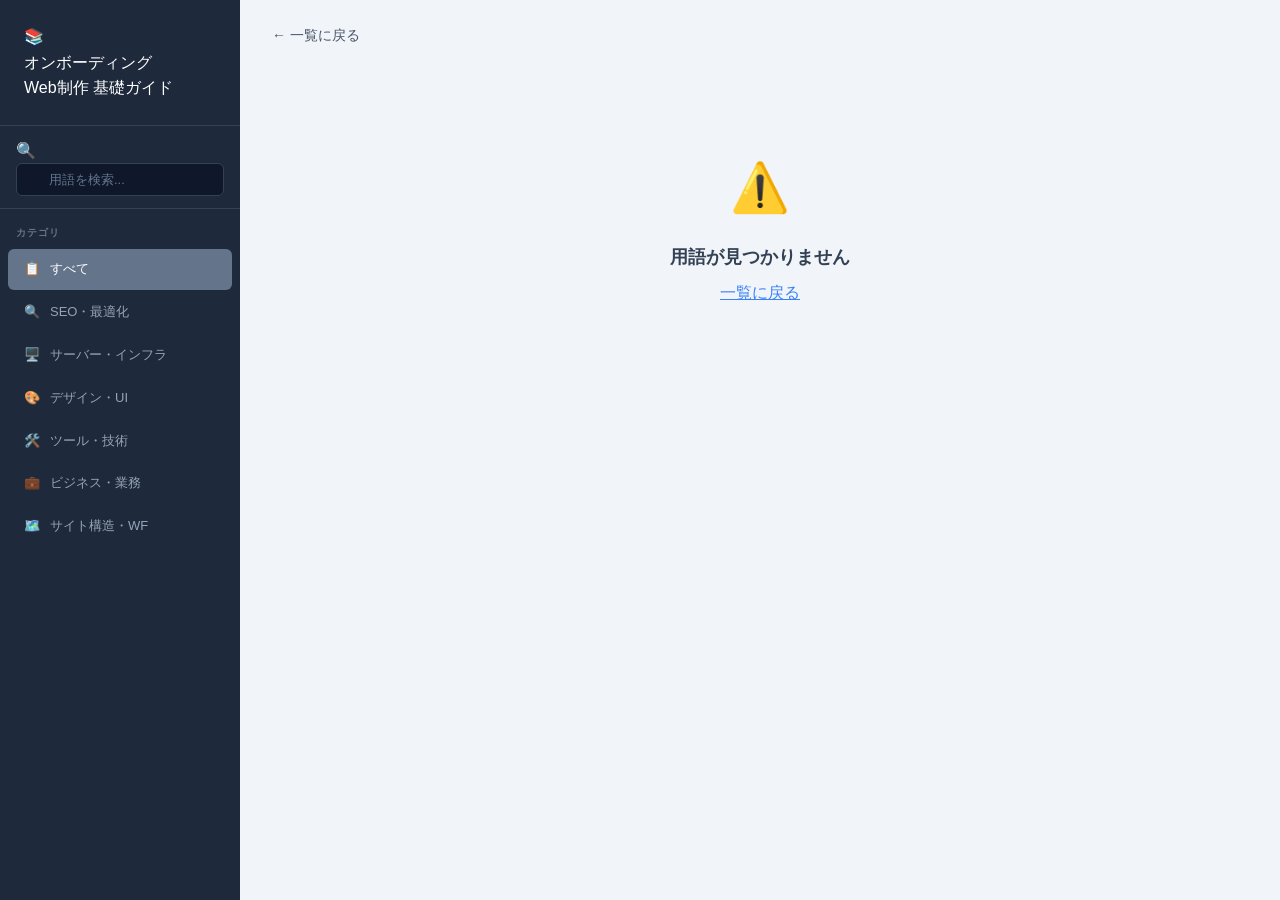
==== detail.html @ 0ce2e7a3 "Add onboarding guide site Web制作オンボーディングガイドの初回リリース。 SEO・サーバー・デザイン・ツール・ビジネス・サイト構造の6カテゴリ、40用語を収録。 左サイドバ" ====
<!DOCTYPE html>
<html lang="ja">
<head>
  <meta charset="UTF-8">
  <meta name="viewport" content="width=device-width, initial-scale=1.0">
  <title>詳細 | オンボーディングガイド</title>
  <link rel="stylesheet" href="style.css">
</head>
<body>
<div class="layout">

  <!-- ===== SIDEBAR ===== -->
  <aside class="sidebar">
    <div class="sidebar-logo" onclick="location.href='index.html'" style="cursor:pointer">
      <span class="sidebar-logo-icon">📚</span>
      <div>
        <div class="sidebar-logo-title">オンボーディング</div>
        <div class="sidebar-logo-sub">Web制作 基礎ガイド</div>
      </div>
    </div>

    <div class="sidebar-search">
      <span class="sidebar-search-icon">🔍</span>
      <input type="text" id="searchInput" placeholder="用語を検索..."
        onkeydown="if(event.key==='Enter')location.href='index.html?q='+this.value">
    </div>

    <nav class="sidebar-nav">
      <div class="nav-section">カテゴリ</div>
      <div id="categoryList"></div>
    </nav>
  </aside>

  <!-- ===== MAIN ===== -->
  <main class="main-content">
    <a href="index.html" class="back-btn">← 一覧に戻る</a>

    <div id="detailContent">
      <div class="empty-state">
        <div style="font-size:48px;margin-bottom:16px">⚠️</div>
        <h3>用語が見つかりません</h3>
        <p><a href="index.html" style="color:var(--primary)">一覧に戻る</a></p>
      </div>
    </div>

    <!-- PREV / NEXT NAV -->
    <div class="detail-nav" id="detailNav" style="display:none">
      <a href="#" id="prevBtn" class="detail-nav-btn">← 前の用語</a>
      <a href="#" id="nextBtn" class="detail-nav-btn">次の用語 →</a>
    </div>
  </main>
</div>

<script src="data.js"></script>
<script>
  // ── サイドバー描画
  function renderSidebar(activeCat) {
    const list = document.getElementById('categoryList');
    list.innerHTML = CATEGORIES.map(cat => `
      <div class="nav-item ${cat.id === activeCat ? 'active' : ''}"
           onclick="location.href='index.html?category=${cat.id}'"
           style="${cat.id === activeCat ? 'background:'+cat.color : ''}">
        <span class="nav-item-icon">${cat.icon}</span>
        <span class="nav-item-label">${cat.label}</span>
      </div>
    `).join('');
  }

  // ── メインコンテンツ描画
  function renderDetail(id) {
    const term = TERMS.find(t => t.id === id);
    if (!term) return;

    document.title = term.title + ' | オンボーディングガイド';

    const cat = CATEGORIES.find(c => c.id === term.category);
    const tagClass = 'tag-' + term.category;

    document.getElementById('detailContent').innerHTML = `
      <div class="detail-header">
        <span class="card-category-tag ${tagClass}" style="font-size:13px;padding:5px 14px">
          ${cat ? cat.icon + ' ' + cat.label : ''}
        </span>
        <h1>${term.title}</h1>
        <p style="font-size:15px;color:var(--gray-500);margin-top:8px">${term.shortDesc}</p>
        <div class="card-tags" style="margin-top:12px">
          ${term.tags.map(t => `<span class="tag">${t}</span>`).join('')}
        </div>
      </div>
      <div class="detail-body">${term.content}</div>
    `;

    renderSidebar(term.category);

    // 前後ナビ
    const sameCat = TERMS.filter(t => t.category === term.category);
    const idx = sameCat.findIndex(t => t.id === id);
    const nav = document.getElementById('detailNav');
    const prevBtn = document.getElementById('prevBtn');
    const nextBtn = document.getElementById('nextBtn');
    nav.style.display = 'flex';
    if (idx > 0) {
      prevBtn.href = 'detail.html?id=' + sameCat[idx-1].id;
      prevBtn.textContent = '← ' + sameCat[idx-1].title;
      prevBtn.style.visibility = 'visible';
    } else {
      prevBtn.style.visibility = 'hidden';
    }
    if (idx < sameCat.length - 1) {
      nextBtn.href = 'detail.html?id=' + sameCat[idx+1].id;
      nextBtn.textContent = sameCat[idx+1].title + ' →';
      nextBtn.style.visibility = 'visible';
    } else {
      nextBtn.style.visibility = 'hidden';
    }
  }

  // ── 初期化
  const params = new URLSearchParams(location.search);
  const id = params.get('id');
  if (id) {
    renderDetail(id);
  } else {
    renderSidebar('all');
  }
</script>
</body>
</html>
---- style.css ----
/* ============================================================
   Japanese Web Development Onboarding Guide - Shared Styles
   ============================================================ */

/* CSS Variables */
:root {
  --sidebar-bg: #1e293b;
  --sidebar-width: 240px;
  --primary: #3b82f6;
  --primary-dark: #2563eb;
  --accent: #7c3aed;
  --success: #059669;
  --warning: #d97706;
  --danger: #dc2626;
  --cyan: #0891b2;

  --gray-50: #f8fafc;
  --gray-100: #f1f5f9;
  --gray-200: #e2e8f0;
  --gray-300: #cbd5e1;
  --gray-400: #94a3b8;
  --gray-500: #64748b;
  --gray-600: #475569;
  --gray-700: #334155;
  --gray-800: #1e293b;
  --gray-900: #0f172a;

  --radius: 10px;
  --shadow: 0 1px 3px rgba(0,0,0,0.08), 0 1px 2px rgba(0,0,0,0.06);
  --shadow-lg: 0 10px 15px -3px rgba(0,0,0,0.1), 0 4px 6px -2px rgba(0,0,0,0.05);
}

/* Reset & Base */
*, *::before, *::after {
  box-sizing: border-box;
  margin: 0;
  padding: 0;
}

html {
  font-size: 16px;
}

body {
  font-family: -apple-system, BlinkMacSystemFont, 'Segoe UI', 'Noto Sans JP', sans-serif;
  color: var(--gray-900);
  background: #f1f5f9;
  line-height: 1.6;
}

/* ============================================================
   Layout
   ============================================================ */

.layout {
  display: flex;
  min-height: 100vh;
}

.sidebar {
  position: fixed;
  left: 0;
  top: 0;
  width: var(--sidebar-width);
  height: 100vh;
  background: var(--sidebar-bg);
  overflow-y: auto;
  z-index: 100;
  /* Hide scrollbar */
  scrollbar-width: none;
  -ms-overflow-style: none;
}

.sidebar::-webkit-scrollbar {
  display: none;
}

.main-content {
  margin-left: var(--sidebar-width);
  flex: 1;
  min-height: 100vh;
  background: #f1f5f9;
}

/* ============================================================
   Sidebar Styles
   ============================================================ */

.sidebar-logo {
  padding: 24px;
  border-bottom: 1px solid #334155;
  color: #ffffff;
}

.sidebar-logo .logo-title {
  font-size: 14px;
  font-weight: 700;
  color: #ffffff;
  display: block;
}

.sidebar-logo .logo-subtitle {
  font-size: 11px;
  color: #64748b;
  display: block;
  margin-top: 4px;
}

.sidebar-search {
  padding: 12px 16px;
  border-bottom: 1px solid #334155;
}

.sidebar-search .search-wrap {
  position: relative;
}

.sidebar-search .search-icon {
  position: absolute;
  left: 10px;
  top: 50%;
  transform: translateY(-50%);
  color: #64748b;
  font-size: 14px;
  pointer-events: none;
}

.sidebar-search input {
  width: 100%;
  background: #0f172a;
  color: #ffffff;
  border: 1px solid #334155;
  border-radius: 6px;
  padding: 8px 10px 8px 32px;
  font-size: 13px;
  outline: none;
  transition: border-color 0.2s;
}

.sidebar-search input::placeholder {
  color: #64748b;
}

.sidebar-search input:focus {
  border-color: var(--primary);
}

.nav-section {
  padding: 16px 16px 6px;
  font-size: 10px;
  font-weight: 700;
  letter-spacing: 0.1em;
  text-transform: uppercase;
  color: #64748b;
}

.nav-item {
  display: flex;
  align-items: center;
  gap: 10px;
  padding: 10px 16px;
  color: #94a3b8;
  cursor: pointer;
  border-radius: 6px;
  margin: 2px 8px;
  font-size: 13px;
  transition: background 0.15s, color 0.15s;
  user-select: none;
}

.nav-item:hover {
  background: #334155;
  color: #ffffff;
}

.nav-item.active {
  background: var(--primary);
  color: #ffffff;
}

.nav-item .nav-icon {
  font-size: 16px;
  flex-shrink: 0;
}

.nav-item .nav-label {
  flex: 1;
}

.nav-item .nav-count {
  font-size: 11px;
  background: rgba(255,255,255,0.15);
  border-radius: 999px;
  padding: 1px 7px;
}

/* ============================================================
   Main Content Header
   ============================================================ */

.content-header {
  background: #ffffff;
  padding: 24px 32px;
  border-bottom: 1px solid var(--gray-200);
  position: sticky;
  top: 0;
  z-index: 10;
}

.content-header h1 {
  font-size: 22px;
  font-weight: 700;
  color: var(--gray-900);
}

.content-header .meta {
  display: flex;
  gap: 12px;
  align-items: center;
  margin-top: 6px;
  color: var(--gray-500);
  font-size: 13px;
}

.content-header .meta .count-badge {
  background: var(--gray-100);
  border-radius: 999px;
  padding: 2px 10px;
  font-size: 12px;
  color: var(--gray-600);
}

/* ============================================================
   Card Grid
   ============================================================ */

.cards-grid {
  display: grid;
  grid-template-columns: repeat(auto-fill, minmax(300px, 1fr));
  gap: 20px;
  padding: 28px 32px;
}

.term-card {
  background: #ffffff;
  border: 1px solid var(--gray-200);
  border-radius: var(--radius);
  padding: 22px;
  box-shadow: var(--shadow);
  cursor: pointer;
  transition: transform 0.2s, box-shadow 0.2s;
  display: flex;
  flex-direction: column;
}

.term-card:hover {
  transform: translateY(-3px);
  box-shadow: var(--shadow-lg);
}

.card-category-tag {
  display: inline-block;
  font-size: 11px;
  font-weight: 700;
  padding: 3px 10px;
  border-radius: 999px;
  width: fit-content;
  margin-bottom: 12px;
}

.card-title {
  font-size: 17px;
  font-weight: 700;
  color: var(--gray-900);
  margin-bottom: 8px;
}

.card-desc {
  font-size: 13px;
  color: var(--gray-600);
  line-height: 1.65;
  flex: 1;
}

.card-footer {
  margin-top: 14px;
  padding-top: 12px;
  border-top: 1px solid var(--gray-100);
  display: flex;
  justify-content: flex-end;
}

.card-link {
  text-decoration: none;
  font-size: 13px;
  font-weight: 600;
  color: var(--primary);
}

.card-link:hover {
  text-decoration: underline;
}

.card-tags {
  display: flex;
  flex-wrap: wrap;
  gap: 6px;
  margin-top: 10px;
}

/* ============================================================
   Tag Pills
   ============================================================ */

.tag {
  display: inline-block;
  font-size: 11px;
  padding: 2px 8px;
  border-radius: 999px;
  background: var(--gray-100);
  color: var(--gray-600);
}

.tag-seo {
  background: #dbeafe;
  color: #1d4ed8;
}

.tag-server {
  background: #d1fae5;
  color: #065f46;
}

.tag-design {
  background: #ede9fe;
  color: #5b21b6;
}

.tag-tool {
  background: #fef3c7;
  color: #92400e;
}

.tag-biz {
  background: #fee2e2;
  color: #991b1b;
}

.tag-structure {
  background: #cffafe;
  color: #164e63;
}

/* ============================================================
   Detail Page
   ============================================================ */

.back-btn {
  display: inline-flex;
  align-items: center;
  gap: 6px;
  margin: 24px 32px;
  color: var(--gray-600);
  text-decoration: none;
  font-size: 14px;
  transition: color 0.15s;
}

.back-btn:hover {
  color: var(--primary);
}

.detail-header {
  padding: 0 32px 24px;
  border-bottom: 1px solid var(--gray-200);
  margin-bottom: 32px;
}

.detail-header h1 {
  font-size: 28px;
  font-weight: 800;
  color: var(--gray-900);
  margin: 12px 0;
}

.detail-header .detail-meta {
  display: flex;
  gap: 10px;
  align-items: center;
  margin-top: 8px;
  flex-wrap: wrap;
}

.detail-body {
  padding: 0 32px 48px;
  max-width: 860px;
}

/* ============================================================
   Detail Content Components
   ============================================================ */

.dc-section {
  margin-bottom: 32px;
}

.dc-section h2 {
  font-size: 18px;
  font-weight: 700;
  color: var(--gray-900);
  margin-bottom: 14px;
  padding-bottom: 8px;
  border-bottom: 2px solid var(--gray-100);
}

.dc-section h3 {
  font-size: 15px;
  font-weight: 700;
  color: var(--gray-800);
  margin: 16px 0 10px;
}

.dc-section p {
  font-size: 14px;
  color: var(--gray-700);
  line-height: 1.75;
  margin-bottom: 12px;
}

.dc-section ul,
.dc-section ol {
  padding-left: 20px;
  font-size: 14px;
  color: var(--gray-700);
  line-height: 1.8;
}

.dc-section li {
  margin-bottom: 6px;
}

/* Highlight boxes */
.highlight {
  padding: 16px 20px;
  border-radius: 8px;
  font-size: 14px;
  margin: 14px 0;
  line-height: 1.75;
}

.hl-blue {
  background: #dbeafe;
  border-left: 4px solid var(--primary);
  color: #1e40af;
}

.hl-green {
  background: #d1fae5;
  border-left: 4px solid var(--success);
  color: #065f46;
}

.hl-yellow {
  background: #fef3c7;
  border-left: 4px solid var(--warning);
  color: #92400e;
}

.hl-purple {
  background: #ede9fe;
  border-left: 4px solid var(--accent);
  color: #5b21b6;
}

/* Code block */
.code-block {
  background: #1e293b;
  color: #e2e8f0;
  padding: 20px 24px;
  border-radius: 8px;
  font-family: 'Courier New', Courier, monospace;
  font-size: 13px;
  line-height: 1.9;
  margin: 14px 0;
  overflow-x: auto;
  white-space: pre;
}

/* Data table */
.data-table-wrap {
  border-radius: 10px;
  border: 1px solid var(--gray-200);
  overflow: auto;
  margin: 14px 0;
}

.data-table {
  width: 100%;
  border-collapse: collapse;
  font-size: 14px;
  background: #ffffff;
}

.data-table thead th {
  background: var(--gray-800);
  color: #ffffff;
  padding: 12px 18px;
  text-align: left;
  font-weight: 700;
  font-size: 13px;
}

.data-table tbody tr {
  border-bottom: 1px solid var(--gray-100);
  transition: background 0.15s;
}

.data-table tbody tr:hover {
  background: var(--gray-50);
}

.data-table tbody td {
  padding: 12px 18px;
  color: var(--gray-700);
  vertical-align: top;
}

.data-table tbody td:first-child {
  font-weight: 600;
  color: var(--gray-900);
}

/* Step list */
.step-list {
  display: flex;
  flex-direction: column;
  gap: 12px;
  margin: 14px 0;
}

.step-item {
  display: flex;
  gap: 14px;
  align-items: flex-start;
}

.step-num {
  width: 30px;
  height: 30px;
  border-radius: 50%;
  background: var(--primary);
  color: #ffffff;
  font-weight: 700;
  font-size: 13px;
  display: flex;
  align-items: center;
  justify-content: center;
  flex-shrink: 0;
  margin-top: 2px;
}

.step-content {
  flex: 1;
  background: #ffffff;
  border: 1px solid var(--gray-200);
  border-radius: 8px;
  padding: 14px 18px;
}

.step-content strong {
  font-size: 14px;
  color: var(--gray-900);
  display: block;
  margin-bottom: 4px;
}

.step-content span {
  font-size: 13px;
  color: var(--gray-600);
}

/* Diagram */
.diagram {
  background: var(--gray-800);
  color: #e2e8f0;
  padding: 24px;
  border-radius: 10px;
  font-family: monospace;
  font-size: 14px;
  line-height: 2.2;
  margin: 14px 0;
}

.diagram .node {
  display: inline-block;
  background: #334155;
  border: 1px solid #475569;
  border-radius: 6px;
  padding: 3px 14px;
  color: #93c5fd;
  font-weight: 700;
}

.diagram .arrow {
  color: #64748b;
}

/* Comparison grid */
.comparison-grid {
  display: grid;
  grid-template-columns: 1fr 1fr;
  gap: 16px;
  margin: 14px 0;
}

.comparison-card {
  background: #ffffff;
  border: 2px solid var(--gray-200);
  border-radius: 10px;
  padding: 18px 20px;
}

.comparison-card h4 {
  font-size: 14px;
  font-weight: 700;
  color: var(--gray-900);
  margin-bottom: 10px;
  padding-bottom: 8px;
  border-bottom: 1px solid var(--gray-100);
}

.comparison-card ul {
  padding-left: 16px;
}

.comparison-card li {
  font-size: 13px;
  color: var(--gray-700);
  margin-bottom: 5px;
}

/* Related terms */
.related-terms {
  display: flex;
  flex-wrap: wrap;
  gap: 8px;
  margin-top: 8px;
}

/* ============================================================
   Empty State
   ============================================================ */

.empty-state {
  text-align: center;
  padding: 80px 32px;
  color: var(--gray-500);
}

.empty-state h3 {
  font-size: 18px;
  color: var(--gray-700);
  margin-bottom: 8px;
}

/* ============================================================
   Search Highlight
   ============================================================ */

mark {
  background: #fef08a;
  color: inherit;
  border-radius: 2px;
  padding: 0 2px;
}
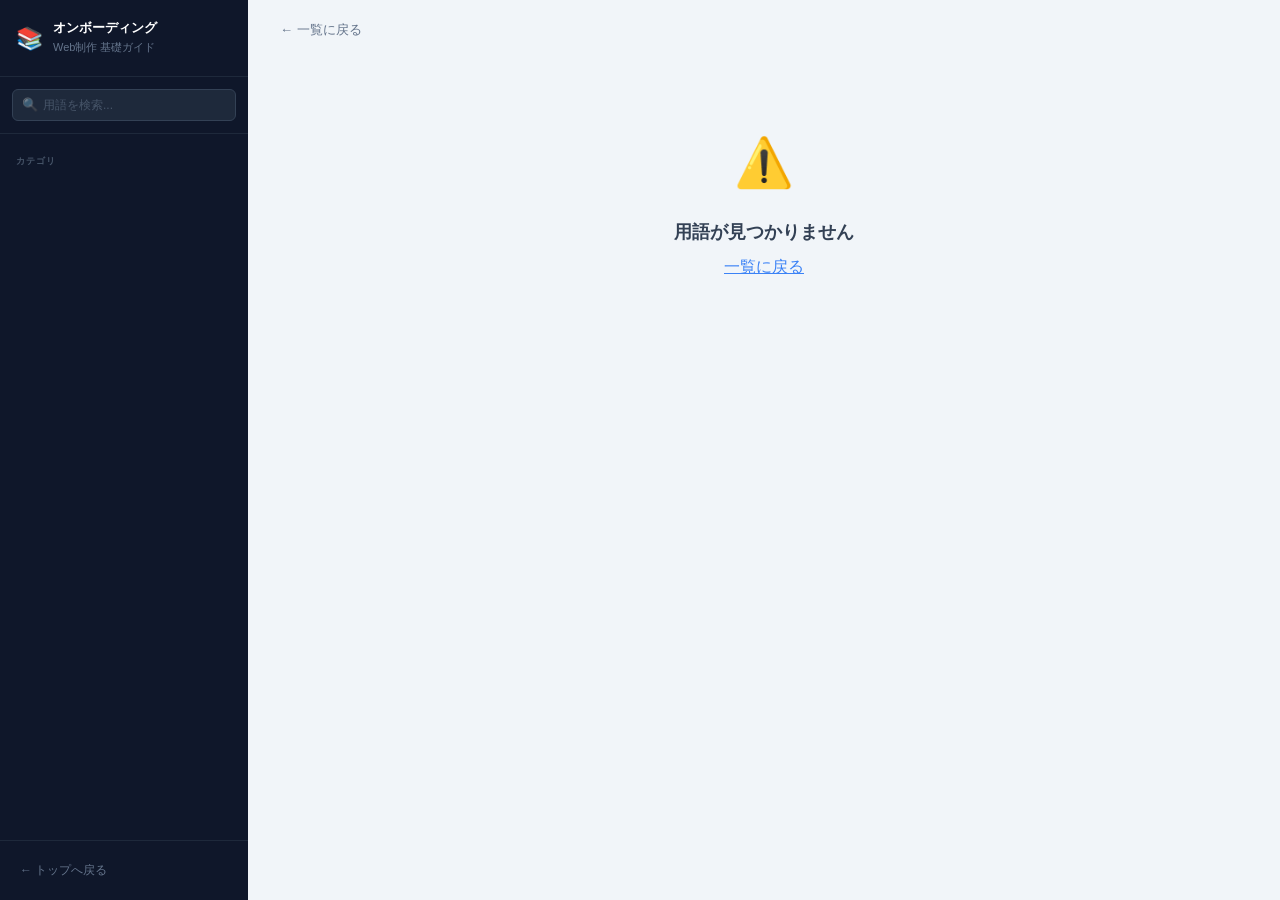
==== commit 1b099f53: "Add TOP page, 10 new terms from docx v2, design overhaul - index.html: new hero TOP page with catego" ====
--- a/detail.html
+++ b/detail.html
@@ -11,118 +11,124 @@
 
   <!-- ===== SIDEBAR ===== -->
   <aside class="sidebar">
-    <div class="sidebar-logo" onclick="location.href='index.html'" style="cursor:pointer">
+    <a class="sidebar-logo" href="index.html">
       <span class="sidebar-logo-icon">📚</span>
       <div>
-        <div class="sidebar-logo-title">オンボーディング</div>
-        <div class="sidebar-logo-sub">Web制作 基礎ガイド</div>
+        <span class="sidebar-logo-title">オンボーディング</span>
+        <span class="sidebar-logo-sub">Web制作 基礎ガイド</span>
       </div>
-    </div>
+    </a>
 
     <div class="sidebar-search">
       <span class="sidebar-search-icon">🔍</span>
       <input type="text" id="searchInput" placeholder="用語を検索..."
-        onkeydown="if(event.key==='Enter')location.href='index.html?q='+this.value">
+        onkeydown="if(event.key==='Enter' && this.value) location.href='list.html?q='+encodeURIComponent(this.value)">
     </div>
 
     <nav class="sidebar-nav">
       <div class="nav-section">カテゴリ</div>
       <div id="categoryList"></div>
     </nav>
+
+    <div class="sidebar-footer">
+      <a class="sidebar-home-btn" href="index.html">← トップへ戻る</a>
+    </div>
   </aside>
 
   <!-- ===== MAIN ===== -->
   <main class="main-content">
-    <a href="index.html" class="back-btn">← 一覧に戻る</a>
+    <a href="list.html" class="back-btn" id="backBtn">← 一覧に戻る</a>
 
     <div id="detailContent">
       <div class="empty-state">
         <div style="font-size:48px;margin-bottom:16px">⚠️</div>
         <h3>用語が見つかりません</h3>
-        <p><a href="index.html" style="color:var(--primary)">一覧に戻る</a></p>
+        <p><a href="list.html" style="color:var(--primary)">一覧に戻る</a></p>
       </div>
     </div>
 
-    <!-- PREV / NEXT NAV -->
     <div class="detail-nav" id="detailNav" style="display:none">
-      <a href="#" id="prevBtn" class="detail-nav-btn">← 前の用語</a>
-      <a href="#" id="nextBtn" class="detail-nav-btn">次の用語 →</a>
+      <a href="#" id="prevBtn" class="detail-nav-btn" style="visibility:hidden">←</a>
+      <a href="#" id="nextBtn" class="detail-nav-btn" style="visibility:hidden">→</a>
     </div>
   </main>
 </div>
 
 <script src="data.js"></script>
 <script>
-  // ── サイドバー描画
+  const CAT_BG = {
+    seo:'#dbeafe', server:'#d1fae5', design:'#ede9fe',
+    tool:'#fef3c7', biz:'#fee2e2', structure:'#cffafe',
+  };
+
+  /* ── サイドバー */
   function renderSidebar(activeCat) {
-    const list = document.getElementById('categoryList');
-    list.innerHTML = CATEGORIES.map(cat => `
-      <div class="nav-item ${cat.id === activeCat ? 'active' : ''}"
-           onclick="location.href='index.html?category=${cat.id}'"
-           style="${cat.id === activeCat ? 'background:'+cat.color : ''}">
-        <span class="nav-item-icon">${cat.icon}</span>
-        <span class="nav-item-label">${cat.label}</span>
-      </div>
-    `).join('');
+    const counts = {};
+    TERMS.forEach(t => { counts[t.category] = (counts[t.category] || 0) + 1; });
+    document.getElementById('categoryList').innerHTML = CATEGORIES.map(cat => {
+      const isActive = cat.id === activeCat;
+      const count    = cat.id === 'all' ? TERMS.length : (counts[cat.id] || 0);
+      const style    = isActive ? `style="background:${cat.color}"` : '';
+      return `
+        <div class="nav-item ${isActive ? 'active' : ''}" ${style}
+             onclick="location.href='list.html?category=${cat.id}'">
+          <span class="nav-item-icon">${cat.icon}</span>
+          <span class="nav-item-label">${cat.label}</span>
+          <span class="nav-item-count">${count}</span>
+        </div>`;
+    }).join('');
   }
 
-  // ── メインコンテンツ描画
+  /* ── 詳細コンテンツ */
   function renderDetail(id) {
     const term = TERMS.find(t => t.id === id);
-    if (!term) return;
+    if (!term) { renderSidebar('all'); return; }
 
     document.title = term.title + ' | オンボーディングガイド';
 
     const cat = CATEGORIES.find(c => c.id === term.category);
-    const tagClass = 'tag-' + term.category;
+    const bg  = CAT_BG[term.category] || '#f1f5f9';
 
     document.getElementById('detailContent').innerHTML = `
       <div class="detail-header">
-        <span class="card-category-tag ${tagClass}" style="font-size:13px;padding:5px 14px">
+        <span class="card-category-tag tag-${term.category}" style="font-size:12px;padding:4px 14px">
           ${cat ? cat.icon + ' ' + cat.label : ''}
         </span>
         <h1>${term.title}</h1>
-        <p style="font-size:15px;color:var(--gray-500);margin-top:8px">${term.shortDesc}</p>
-        <div class="card-tags" style="margin-top:12px">
+        <p class="detail-sub">${term.shortDesc}</p>
+        <div class="card-tags" style="margin-top:10px">
           ${term.tags.map(t => `<span class="tag">${t}</span>`).join('')}
         </div>
       </div>
       <div class="detail-body">${term.content}</div>
     `;
 
+    /* 戻るリンクにカテゴリを付与 */
+    document.getElementById('backBtn').href = 'list.html?category=' + term.category;
+
     renderSidebar(term.category);
 
-    // 前後ナビ
+    /* 前後ナビ */
     const sameCat = TERMS.filter(t => t.category === term.category);
-    const idx = sameCat.findIndex(t => t.id === id);
-    const nav = document.getElementById('detailNav');
-    const prevBtn = document.getElementById('prevBtn');
-    const nextBtn = document.getElementById('nextBtn');
+    const idx     = sameCat.findIndex(t => t.id === id);
+    const nav     = document.getElementById('detailNav');
     nav.style.display = 'flex';
+    const prev = document.getElementById('prevBtn');
+    const next = document.getElementById('nextBtn');
     if (idx > 0) {
-      prevBtn.href = 'detail.html?id=' + sameCat[idx-1].id;
-      prevBtn.textContent = '← ' + sameCat[idx-1].title;
-      prevBtn.style.visibility = 'visible';
-    } else {
-      prevBtn.style.visibility = 'hidden';
+      prev.href = 'detail.html?id=' + sameCat[idx-1].id;
+      prev.textContent = '← ' + sameCat[idx-1].title;
+      prev.style.visibility = 'visible';
     }
     if (idx < sameCat.length - 1) {
-      nextBtn.href = 'detail.html?id=' + sameCat[idx+1].id;
-      nextBtn.textContent = sameCat[idx+1].title + ' →';
-      nextBtn.style.visibility = 'visible';
-    } else {
-      nextBtn.style.visibility = 'hidden';
+      next.href = 'detail.html?id=' + sameCat[idx+1].id;
+      next.textContent = sameCat[idx+1].title + ' →';
+      next.style.visibility = 'visible';
     }
   }
 
-  // ── 初期化
   const params = new URLSearchParams(location.search);
-  const id = params.get('id');
-  if (id) {
-    renderDetail(id);
-  } else {
-    renderSidebar('all');
-  }
+  renderDetail(params.get('id'));
 </script>
 </body>
 </html>
--- a/style.css
+++ b/style.css
@@ -1,11 +1,10 @@
 /* ============================================================
-   Japanese Web Development Onboarding Guide - Shared Styles
-   ============================================================ */
-
-/* CSS Variables */
+   Web制作 オンボーディングガイド - 共通スタイル
+   ============================================================ */
+
 :root {
-  --sidebar-bg: #1e293b;
-  --sidebar-width: 240px;
+  --sidebar-bg: #0f172a;
+  --sidebar-width: 248px;
   --primary: #3b82f6;
   --primary-dark: #2563eb;
   --accent: #7c3aed;
@@ -25,651 +24,597 @@
   --gray-800: #1e293b;
   --gray-900: #0f172a;
 
-  --radius: 10px;
-  --shadow: 0 1px 3px rgba(0,0,0,0.08), 0 1px 2px rgba(0,0,0,0.06);
-  --shadow-lg: 0 10px 15px -3px rgba(0,0,0,0.1), 0 4px 6px -2px rgba(0,0,0,0.05);
-}
-
-/* Reset & Base */
-*, *::before, *::after {
-  box-sizing: border-box;
-  margin: 0;
-  padding: 0;
-}
-
-html {
-  font-size: 16px;
-}
-
+  --radius: 12px;
+  --radius-sm: 8px;
+  --shadow-sm: 0 1px 2px rgba(0,0,0,0.06);
+  --shadow: 0 2px 8px rgba(0,0,0,0.08), 0 1px 2px rgba(0,0,0,0.04);
+  --shadow-lg: 0 12px 24px rgba(0,0,0,0.12), 0 4px 8px rgba(0,0,0,0.06);
+  --shadow-xl: 0 24px 40px rgba(0,0,0,0.16);
+}
+
+*, *::before, *::after { box-sizing: border-box; margin: 0; padding: 0; }
+html { font-size: 16px; scroll-behavior: smooth; }
 body {
-  font-family: -apple-system, BlinkMacSystemFont, 'Segoe UI', 'Noto Sans JP', sans-serif;
+  font-family: -apple-system, BlinkMacSystemFont, 'Hiragino Kaku Gothic ProN',
+    'Noto Sans JP', 'Segoe UI', sans-serif;
   color: var(--gray-900);
   background: #f1f5f9;
   line-height: 1.6;
 }
 
 /* ============================================================
-   Layout
-   ============================================================ */
-
-.layout {
-  display: flex;
-  min-height: 100vh;
-}
+   SIDEBAR LAYOUT (list / detail pages)
+   ============================================================ */
+.layout { display: flex; min-height: 100vh; }
 
 .sidebar {
-  position: fixed;
-  left: 0;
-  top: 0;
-  width: var(--sidebar-width);
-  height: 100vh;
+  position: fixed; left: 0; top: 0;
+  width: var(--sidebar-width); height: 100vh;
   background: var(--sidebar-bg);
-  overflow-y: auto;
-  z-index: 100;
-  /* Hide scrollbar */
-  scrollbar-width: none;
-  -ms-overflow-style: none;
-}
-
-.sidebar::-webkit-scrollbar {
-  display: none;
-}
+  overflow-y: auto; z-index: 100;
+  scrollbar-width: none; -ms-overflow-style: none;
+  display: flex; flex-direction: column;
+}
+.sidebar::-webkit-scrollbar { display: none; }
 
 .main-content {
   margin-left: var(--sidebar-width);
-  flex: 1;
-  min-height: 100vh;
-  background: #f1f5f9;
-}
-
-/* ============================================================
-   Sidebar Styles
-   ============================================================ */
-
+  flex: 1; min-height: 100vh; background: #f1f5f9;
+}
+
+/* ── Sidebar Logo ── */
 .sidebar-logo {
-  padding: 24px;
-  border-bottom: 1px solid #334155;
-  color: #ffffff;
-}
-
-.sidebar-logo .logo-title {
-  font-size: 14px;
-  font-weight: 700;
-  color: #ffffff;
-  display: block;
-}
-
-.sidebar-logo .logo-subtitle {
-  font-size: 11px;
-  color: #64748b;
-  display: block;
-  margin-top: 4px;
-}
-
+  display: flex; align-items: center; gap: 10px;
+  padding: 20px 16px;
+  border-bottom: 1px solid #1e293b;
+  cursor: pointer;
+  text-decoration: none;
+}
+.sidebar-logo:hover { opacity: 0.85; }
+.sidebar-logo-icon { font-size: 22px; flex-shrink: 0; }
+.sidebar-logo-title {
+  font-size: 13px; font-weight: 700;
+  color: #fff; display: block; line-height: 1.3;
+}
+.sidebar-logo-sub {
+  font-size: 11px; color: #64748b;
+  display: block; margin-top: 2px;
+}
+
+/* ── Sidebar Search ── */
 .sidebar-search {
-  padding: 12px 16px;
-  border-bottom: 1px solid #334155;
-}
-
-.sidebar-search .search-wrap {
+  padding: 12px 12px;
+  border-bottom: 1px solid #1e293b;
   position: relative;
 }
-
-.sidebar-search .search-icon {
-  position: absolute;
-  left: 10px;
-  top: 50%;
+.sidebar-search-icon {
+  position: absolute; left: 22px; top: 50%;
   transform: translateY(-50%);
-  color: #64748b;
-  font-size: 14px;
-  pointer-events: none;
-}
-
+  font-size: 13px; pointer-events: none; opacity: 0.5;
+}
 .sidebar-search input {
   width: 100%;
-  background: #0f172a;
-  color: #ffffff;
-  border: 1px solid #334155;
-  border-radius: 6px;
-  padding: 8px 10px 8px 32px;
-  font-size: 13px;
-  outline: none;
+  background: #1e293b; color: #fff;
+  border: 1px solid #334155; border-radius: 6px;
+  padding: 8px 10px 8px 30px;
+  font-size: 12px; outline: none;
   transition: border-color 0.2s;
-}
-
-.sidebar-search input::placeholder {
-  color: #64748b;
-}
-
-.sidebar-search input:focus {
-  border-color: var(--primary);
-}
-
+  font-family: inherit;
+}
+.sidebar-search input::placeholder { color: #475569; }
+.sidebar-search input:focus { border-color: var(--primary); }
+
+/* ── Nav ── */
+.sidebar-nav { flex: 1; padding: 8px 0 16px; }
 .nav-section {
-  padding: 16px 16px 6px;
-  font-size: 10px;
-  font-weight: 700;
-  letter-spacing: 0.1em;
-  text-transform: uppercase;
-  color: #64748b;
-}
-
+  padding: 12px 16px 4px;
+  font-size: 9px; font-weight: 700;
+  letter-spacing: 0.12em; text-transform: uppercase;
+  color: #475569;
+}
 .nav-item {
-  display: flex;
-  align-items: center;
-  gap: 10px;
-  padding: 10px 16px;
-  color: #94a3b8;
-  cursor: pointer;
-  border-radius: 6px;
-  margin: 2px 8px;
-  font-size: 13px;
+  display: flex; align-items: center; gap: 9px;
+  padding: 9px 12px; margin: 2px 8px;
+  color: #94a3b8; cursor: pointer;
+  border-radius: 8px; font-size: 13px;
   transition: background 0.15s, color 0.15s;
   user-select: none;
 }
-
-.nav-item:hover {
-  background: #334155;
-  color: #ffffff;
-}
-
-.nav-item.active {
-  background: var(--primary);
-  color: #ffffff;
-}
-
-.nav-item .nav-icon {
-  font-size: 16px;
-  flex-shrink: 0;
-}
-
-.nav-item .nav-label {
-  flex: 1;
-}
-
-.nav-item .nav-count {
-  font-size: 11px;
-  background: rgba(255,255,255,0.15);
-  border-radius: 999px;
-  padding: 1px 7px;
-}
-
-/* ============================================================
-   Main Content Header
-   ============================================================ */
-
+.nav-item:hover { background: #1e293b; color: #fff; }
+.nav-item.active { color: #fff; }
+.nav-item-icon { font-size: 15px; flex-shrink: 0; }
+.nav-item-label { flex: 1; font-weight: 500; }
+.nav-item-count {
+  font-size: 10px; background: rgba(255,255,255,0.12);
+  border-radius: 999px; padding: 1px 7px; flex-shrink: 0;
+}
+
+/* ── Sidebar Footer ── */
+.sidebar-footer {
+  padding: 12px 16px;
+  border-top: 1px solid #1e293b;
+}
+.sidebar-home-btn {
+  display: flex; align-items: center; gap: 8px;
+  color: #64748b; text-decoration: none;
+  font-size: 12px; padding: 8px 4px;
+  transition: color 0.15s;
+}
+.sidebar-home-btn:hover { color: #94a3b8; }
+
+/* ============================================================
+   CONTENT HEADER
+   ============================================================ */
 .content-header {
-  background: #ffffff;
-  padding: 24px 32px;
+  background: #fff;
+  padding: 20px 32px;
   border-bottom: 1px solid var(--gray-200);
-  position: sticky;
-  top: 0;
-  z-index: 10;
-}
-
-.content-header h1 {
-  font-size: 22px;
-  font-weight: 700;
-  color: var(--gray-900);
-}
-
-.content-header .meta {
-  display: flex;
-  gap: 12px;
-  align-items: center;
-  margin-top: 6px;
-  color: var(--gray-500);
-  font-size: 13px;
-}
-
-.content-header .meta .count-badge {
-  background: var(--gray-100);
-  border-radius: 999px;
-  padding: 2px 10px;
-  font-size: 12px;
-  color: var(--gray-600);
-}
-
-/* ============================================================
-   Card Grid
-   ============================================================ */
-
+  position: sticky; top: 0; z-index: 10;
+  display: flex; align-items: center;
+  justify-content: space-between; gap: 16px;
+}
+.content-header-left h1 {
+  font-size: 20px; font-weight: 700; color: var(--gray-900);
+}
+.content-header-left .meta {
+  display: flex; gap: 10px; align-items: center;
+  margin-top: 4px; font-size: 12px; color: var(--gray-500);
+}
+.count-badge {
+  background: var(--gray-100); border-radius: 999px;
+  padding: 2px 10px; font-size: 12px; color: var(--gray-600);
+}
+.search-label { color: var(--primary); font-weight: 600; }
+
+/* ============================================================
+   TERM CARDS
+   ============================================================ */
 .cards-grid {
   display: grid;
   grid-template-columns: repeat(auto-fill, minmax(300px, 1fr));
-  gap: 20px;
-  padding: 28px 32px;
+  gap: 18px; padding: 24px 32px;
 }
 
 .term-card {
-  background: #ffffff;
+  background: #fff;
   border: 1px solid var(--gray-200);
   border-radius: var(--radius);
-  padding: 22px;
+  padding: 20px 22px;
+  box-shadow: var(--shadow);
+  cursor: pointer;
+  transition: transform 0.18s, box-shadow 0.18s, border-color 0.18s;
+  display: flex; flex-direction: column;
+}
+.term-card:hover {
+  transform: translateY(-3px);
+  box-shadow: var(--shadow-lg);
+  border-color: var(--primary);
+}
+
+.card-category-tag {
+  display: inline-flex; align-items: center; gap: 4px;
+  font-size: 11px; font-weight: 700;
+  padding: 3px 10px; border-radius: 999px;
+  width: fit-content; margin-bottom: 10px;
+}
+.card-title {
+  font-size: 16px; font-weight: 700;
+  color: var(--gray-900); margin-bottom: 6px; line-height: 1.4;
+}
+.card-desc {
+  font-size: 13px; color: var(--gray-600);
+  line-height: 1.65; flex: 1;
+}
+.card-tags {
+  display: flex; flex-wrap: wrap; gap: 5px; margin-top: 10px;
+}
+.card-footer {
+  margin-top: 12px; padding-top: 10px;
+  border-top: 1px solid var(--gray-100);
+  display: flex; justify-content: flex-end;
+}
+.card-link {
+  text-decoration: none; font-size: 12px;
+  font-weight: 600; color: var(--primary);
+  display: flex; align-items: center; gap: 4px;
+}
+.card-link:hover { text-decoration: underline; }
+
+/* ============================================================
+   TAG PILLS
+   ============================================================ */
+.tag {
+  display: inline-block; font-size: 10px;
+  padding: 2px 8px; border-radius: 999px;
+  background: var(--gray-100); color: var(--gray-600);
+}
+.tag-seo     { background: #dbeafe; color: #1d4ed8; }
+.tag-server  { background: #d1fae5; color: #065f46; }
+.tag-design  { background: #ede9fe; color: #5b21b6; }
+.tag-tool    { background: #fef3c7; color: #92400e; }
+.tag-biz     { background: #fee2e2; color: #991b1b; }
+.tag-structure { background: #cffafe; color: #164e63; }
+
+/* ============================================================
+   DETAIL PAGE
+   ============================================================ */
+.back-btn {
+  display: inline-flex; align-items: center; gap: 6px;
+  margin: 20px 32px 4px;
+  color: var(--gray-500); text-decoration: none;
+  font-size: 13px; font-weight: 500;
+  transition: color 0.15s;
+}
+.back-btn:hover { color: var(--primary); }
+
+.detail-header {
+  padding: 4px 32px 24px;
+  border-bottom: 1px solid var(--gray-200);
+  margin-bottom: 28px;
+}
+.detail-header h1 {
+  font-size: 26px; font-weight: 800;
+  color: var(--gray-900); margin: 10px 0 6px; line-height: 1.3;
+}
+.detail-header .detail-sub {
+  font-size: 14px; color: var(--gray-500); margin-top: 4px;
+}
+
+.detail-body {
+  padding: 0 32px 60px; max-width: 860px;
+}
+
+/* prev/next */
+.detail-nav {
+  display: flex; justify-content: space-between; gap: 16px;
+  padding: 24px 32px 40px; max-width: 860px;
+}
+.detail-nav-btn {
+  display: inline-flex; align-items: center; gap: 6px;
+  padding: 10px 20px;
+  background: #fff; border: 1px solid var(--gray-200);
+  border-radius: var(--radius-sm); font-size: 13px;
+  font-weight: 600; color: var(--gray-700);
+  text-decoration: none; transition: all 0.15s;
+  max-width: 48%;
+}
+.detail-nav-btn:hover {
+  background: var(--primary); color: #fff;
+  border-color: var(--primary);
+}
+
+/* ============================================================
+   DETAIL CONTENT COMPONENTS
+   ============================================================ */
+.dc-section { margin-bottom: 28px; }
+
+.dc-section h2 {
+  font-size: 17px; font-weight: 700;
+  color: var(--gray-900);
+  margin-bottom: 12px; padding-bottom: 8px;
+  border-bottom: 2px solid var(--gray-100);
+  display: flex; align-items: center; gap: 8px;
+}
+.dc-section h3 {
+  font-size: 14px; font-weight: 700;
+  color: var(--gray-800); margin: 14px 0 8px;
+}
+.dc-section p {
+  font-size: 14px; color: var(--gray-700);
+  line-height: 1.8; margin-bottom: 10px;
+}
+.dc-section ul, .dc-section ol {
+  padding-left: 20px; font-size: 14px;
+  color: var(--gray-700); line-height: 1.85;
+}
+.dc-section li { margin-bottom: 5px; }
+.dc-section code {
+  background: var(--gray-100); color: var(--primary-dark);
+  padding: 1px 6px; border-radius: 4px;
+  font-family: 'Courier New', monospace; font-size: 12px;
+}
+
+/* Highlights */
+.highlight {
+  padding: 14px 18px; border-radius: var(--radius-sm);
+  font-size: 14px; margin: 12px 0; line-height: 1.75;
+}
+.hl-blue   { background: #dbeafe; border-left: 4px solid var(--primary); color: #1e40af; }
+.hl-green  { background: #d1fae5; border-left: 4px solid var(--success); color: #065f46; }
+.hl-yellow { background: #fef3c7; border-left: 4px solid var(--warning); color: #92400e; }
+.hl-purple { background: #ede9fe; border-left: 4px solid var(--accent);  color: #5b21b6; }
+
+/* Code block */
+.code-block {
+  background: #1e293b; color: #e2e8f0;
+  padding: 18px 22px; border-radius: var(--radius-sm);
+  font-family: 'Courier New', Courier, monospace;
+  font-size: 12px; line-height: 1.9; margin: 12px 0;
+  overflow-x: auto; white-space: pre;
+}
+
+/* Table */
+.data-table-wrap {
+  border-radius: var(--radius-sm);
+  border: 1px solid var(--gray-200);
+  overflow: auto; margin: 12px 0;
+}
+.data-table {
+  width: 100%; border-collapse: collapse;
+  font-size: 13px; background: #fff;
+}
+.data-table thead th {
+  background: var(--gray-800); color: #fff;
+  padding: 11px 16px; text-align: left;
+  font-weight: 700; font-size: 12px;
+}
+.data-table tbody tr {
+  border-bottom: 1px solid var(--gray-100);
+  transition: background 0.15s;
+}
+.data-table tbody tr:hover { background: var(--gray-50); }
+.data-table tbody tr:last-child { border-bottom: none; }
+.data-table tbody td {
+  padding: 11px 16px; color: var(--gray-700);
+  vertical-align: top;
+}
+.data-table tbody td:first-child {
+  font-weight: 600; color: var(--gray-900);
+  white-space: nowrap;
+}
+
+/* Step list */
+.step-list { display: flex; flex-direction: column; gap: 10px; margin: 12px 0; }
+.step-item { display: flex; gap: 12px; align-items: flex-start; }
+.step-num {
+  width: 28px; height: 28px; border-radius: 50%;
+  background: var(--primary); color: #fff;
+  font-weight: 700; font-size: 12px;
+  display: flex; align-items: center; justify-content: center;
+  flex-shrink: 0; margin-top: 2px;
+}
+.step-content {
+  flex: 1; background: #fff;
+  border: 1px solid var(--gray-200);
+  border-radius: var(--radius-sm); padding: 12px 16px;
+}
+.step-content strong {
+  font-size: 13px; color: var(--gray-900);
+  display: block; margin-bottom: 3px;
+}
+.step-content span { font-size: 12px; color: var(--gray-600); }
+
+/* Diagram */
+.diagram {
+  background: var(--gray-800); color: #e2e8f0;
+  padding: 20px 24px; border-radius: var(--radius-sm);
+  font-family: monospace; font-size: 13px;
+  line-height: 2.2; margin: 12px 0;
+}
+.diagram .node {
+  display: inline-block; background: #334155;
+  border: 1px solid #475569; border-radius: 6px;
+  padding: 2px 12px; color: #93c5fd; font-weight: 700;
+}
+.diagram .arrow { color: #64748b; }
+
+/* Comparison */
+.comparison-grid {
+  display: grid; grid-template-columns: 1fr 1fr;
+  gap: 14px; margin: 12px 0;
+}
+.comparison-card {
+  background: #fff; border: 2px solid var(--gray-200);
+  border-radius: var(--radius-sm); padding: 16px 18px;
+}
+.comparison-card h4 {
+  font-size: 13px; font-weight: 700; color: var(--gray-900);
+  margin-bottom: 10px; padding-bottom: 7px;
+  border-bottom: 1px solid var(--gray-100);
+}
+.comparison-card ul { padding-left: 14px; }
+.comparison-card li { font-size: 12px; color: var(--gray-700); margin-bottom: 4px; }
+.comparison-card p { font-size: 13px; color: var(--gray-700); line-height: 1.65; }
+
+/* Empty state */
+.empty-state {
+  text-align: center; padding: 80px 32px; color: var(--gray-500);
+}
+.empty-state h3 { font-size: 18px; color: var(--gray-700); margin-bottom: 8px; }
+
+/* Search highlight */
+mark {
+  background: #fef08a; color: inherit;
+  border-radius: 2px; padding: 0 2px;
+}
+
+/* ============================================================
+   TOP PAGE (index.html)
+   ============================================================ */
+
+/* Hero */
+.top-hero {
+  background: linear-gradient(135deg, #0f172a 0%, #1e3a8a 50%, #312e81 100%);
+  padding: 72px 24px 64px;
+  text-align: center; color: #fff;
+}
+.top-hero-badge {
+  display: inline-block;
+  background: rgba(255,255,255,0.12);
+  border: 1px solid rgba(255,255,255,0.2);
+  padding: 5px 18px; border-radius: 999px;
+  font-size: 11px; font-weight: 700;
+  letter-spacing: 0.15em; text-transform: uppercase;
+  margin-bottom: 24px; color: #93c5fd;
+}
+.top-hero h1 {
+  font-size: clamp(28px, 5vw, 48px);
+  font-weight: 900; line-height: 1.2;
+  margin-bottom: 16px;
+  letter-spacing: -0.02em;
+}
+.top-hero h1 span { color: #60a5fa; }
+.top-hero-sub {
+  font-size: 16px; color: #94a3b8;
+  max-width: 500px; margin: 0 auto 36px;
+  line-height: 1.7;
+}
+.top-search-wrap {
+  display: flex; gap: 0;
+  max-width: 520px; margin: 0 auto;
+  box-shadow: var(--shadow-xl);
+  border-radius: var(--radius);
+  overflow: hidden;
+}
+.top-search-wrap input {
+  flex: 1; padding: 15px 20px;
+  border: none; outline: none;
+  font-size: 15px; font-family: inherit;
+  background: #fff; color: var(--gray-900);
+}
+.top-search-wrap input::placeholder { color: var(--gray-400); }
+.top-search-btn {
+  padding: 15px 24px;
+  background: var(--primary); color: #fff;
+  border: none; cursor: pointer;
+  font-size: 14px; font-weight: 700;
+  font-family: inherit;
+  transition: background 0.15s;
+}
+.top-search-btn:hover { background: var(--primary-dark); }
+
+/* Stats Bar */
+.top-stats {
+  background: #fff;
+  border-bottom: 1px solid var(--gray-200);
+  display: flex; justify-content: center; gap: 0;
+}
+.top-stat-item {
+  padding: 20px 48px;
+  text-align: center;
+  border-right: 1px solid var(--gray-200);
+}
+.top-stat-item:last-child { border-right: none; }
+.top-stat-num {
+  font-size: 32px; font-weight: 900;
+  color: var(--primary-dark); line-height: 1;
+  margin-bottom: 4px;
+}
+.top-stat-label {
+  font-size: 12px; color: var(--gray-500); font-weight: 500;
+}
+
+/* Main Area */
+.top-main {
+  max-width: 1100px; margin: 0 auto; padding: 56px 24px;
+}
+.top-section-title {
+  font-size: 22px; font-weight: 800;
+  color: var(--gray-900); margin-bottom: 8px;
+}
+.top-section-sub {
+  font-size: 14px; color: var(--gray-500); margin-bottom: 32px;
+}
+
+/* Category Cards Grid */
+.cat-grid {
+  display: grid;
+  grid-template-columns: repeat(3, 1fr);
+  gap: 20px;
+  margin-bottom: 64px;
+}
+.cat-card {
+  background: #fff;
+  border: 1px solid var(--gray-200);
+  border-radius: var(--radius);
+  overflow: hidden;
   box-shadow: var(--shadow);
   cursor: pointer;
   transition: transform 0.2s, box-shadow 0.2s;
-  display: flex;
-  flex-direction: column;
-}
-
-.term-card:hover {
-  transform: translateY(-3px);
+  text-decoration: none; color: inherit;
+  display: flex; flex-direction: column;
+}
+.cat-card:hover {
+  transform: translateY(-4px);
   box-shadow: var(--shadow-lg);
 }
-
-.card-category-tag {
-  display: inline-block;
-  font-size: 11px;
-  font-weight: 700;
-  padding: 3px 10px;
-  border-radius: 999px;
-  width: fit-content;
-  margin-bottom: 12px;
-}
-
-.card-title {
-  font-size: 17px;
-  font-weight: 700;
-  color: var(--gray-900);
-  margin-bottom: 8px;
-}
-
-.card-desc {
-  font-size: 13px;
-  color: var(--gray-600);
-  line-height: 1.65;
-  flex: 1;
-}
-
-.card-footer {
-  margin-top: 14px;
-  padding-top: 12px;
+.cat-card-top {
+  padding: 24px 24px 0;
+  display: flex; align-items: flex-start;
+  justify-content: space-between;
+}
+.cat-icon-wrap {
+  width: 52px; height: 52px;
+  border-radius: 14px;
+  display: flex; align-items: center; justify-content: center;
+  font-size: 26px; flex-shrink: 0;
+}
+.cat-card-count {
+  font-size: 11px; font-weight: 700;
+  padding: 3px 10px; border-radius: 999px;
+  background: var(--gray-100); color: var(--gray-600);
+  margin-top: 4px;
+}
+.cat-card-body { padding: 16px 24px 20px; flex: 1; }
+.cat-card-title {
+  font-size: 17px; font-weight: 800;
+  color: var(--gray-900); margin-bottom: 8px;
+}
+.cat-card-desc {
+  font-size: 12px; color: var(--gray-500);
+  line-height: 1.7;
+}
+.cat-card-footer {
+  padding: 14px 24px;
   border-top: 1px solid var(--gray-100);
-  display: flex;
-  justify-content: flex-end;
-}
-
-.card-link {
-  text-decoration: none;
-  font-size: 13px;
-  font-weight: 600;
+  display: flex; justify-content: flex-end;
+}
+.cat-card-link {
+  font-size: 12px; font-weight: 700;
   color: var(--primary);
-}
-
-.card-link:hover {
-  text-decoration: underline;
-}
-
-.card-tags {
-  display: flex;
-  flex-wrap: wrap;
-  gap: 6px;
-  margin-top: 10px;
-}
-
-/* ============================================================
-   Tag Pills
-   ============================================================ */
-
-.tag {
-  display: inline-block;
-  font-size: 11px;
-  padding: 2px 8px;
-  border-radius: 999px;
-  background: var(--gray-100);
-  color: var(--gray-600);
-}
-
-.tag-seo {
-  background: #dbeafe;
-  color: #1d4ed8;
-}
-
-.tag-server {
-  background: #d1fae5;
-  color: #065f46;
-}
-
-.tag-design {
-  background: #ede9fe;
-  color: #5b21b6;
-}
-
-.tag-tool {
-  background: #fef3c7;
-  color: #92400e;
-}
-
-.tag-biz {
-  background: #fee2e2;
-  color: #991b1b;
-}
-
-.tag-structure {
-  background: #cffafe;
-  color: #164e63;
-}
-
-/* ============================================================
-   Detail Page
-   ============================================================ */
-
-.back-btn {
-  display: inline-flex;
-  align-items: center;
-  gap: 6px;
-  margin: 24px 32px;
-  color: var(--gray-600);
-  text-decoration: none;
-  font-size: 14px;
-  transition: color 0.15s;
-}
-
-.back-btn:hover {
-  color: var(--primary);
-}
-
-.detail-header {
-  padding: 0 32px 24px;
-  border-bottom: 1px solid var(--gray-200);
-  margin-bottom: 32px;
-}
-
-.detail-header h1 {
-  font-size: 28px;
-  font-weight: 800;
-  color: var(--gray-900);
-  margin: 12px 0;
-}
-
-.detail-header .detail-meta {
-  display: flex;
-  gap: 10px;
-  align-items: center;
-  margin-top: 8px;
-  flex-wrap: wrap;
-}
-
-.detail-body {
-  padding: 0 32px 48px;
-  max-width: 860px;
-}
-
-/* ============================================================
-   Detail Content Components
-   ============================================================ */
-
-.dc-section {
-  margin-bottom: 32px;
-}
-
-.dc-section h2 {
-  font-size: 18px;
-  font-weight: 700;
-  color: var(--gray-900);
-  margin-bottom: 14px;
-  padding-bottom: 8px;
-  border-bottom: 2px solid var(--gray-100);
-}
-
-.dc-section h3 {
-  font-size: 15px;
-  font-weight: 700;
-  color: var(--gray-800);
-  margin: 16px 0 10px;
-}
-
-.dc-section p {
-  font-size: 14px;
-  color: var(--gray-700);
-  line-height: 1.75;
-  margin-bottom: 12px;
-}
-
-.dc-section ul,
-.dc-section ol {
-  padding-left: 20px;
-  font-size: 14px;
-  color: var(--gray-700);
-  line-height: 1.8;
-}
-
-.dc-section li {
-  margin-bottom: 6px;
-}
-
-/* Highlight boxes */
-.highlight {
-  padding: 16px 20px;
-  border-radius: 8px;
-  font-size: 14px;
-  margin: 14px 0;
-  line-height: 1.75;
-}
-
-.hl-blue {
-  background: #dbeafe;
-  border-left: 4px solid var(--primary);
-  color: #1e40af;
-}
-
-.hl-green {
-  background: #d1fae5;
-  border-left: 4px solid var(--success);
-  color: #065f46;
-}
-
-.hl-yellow {
-  background: #fef3c7;
-  border-left: 4px solid var(--warning);
-  color: #92400e;
-}
-
-.hl-purple {
-  background: #ede9fe;
-  border-left: 4px solid var(--accent);
-  color: #5b21b6;
-}
-
-/* Code block */
-.code-block {
-  background: #1e293b;
-  color: #e2e8f0;
-  padding: 20px 24px;
-  border-radius: 8px;
-  font-family: 'Courier New', Courier, monospace;
-  font-size: 13px;
-  line-height: 1.9;
-  margin: 14px 0;
-  overflow-x: auto;
-  white-space: pre;
-}
-
-/* Data table */
-.data-table-wrap {
-  border-radius: 10px;
-  border: 1px solid var(--gray-200);
-  overflow: auto;
-  margin: 14px 0;
-}
-
-.data-table {
-  width: 100%;
-  border-collapse: collapse;
-  font-size: 14px;
-  background: #ffffff;
-}
-
-.data-table thead th {
-  background: var(--gray-800);
-  color: #ffffff;
-  padding: 12px 18px;
-  text-align: left;
-  font-weight: 700;
-  font-size: 13px;
-}
-
-.data-table tbody tr {
-  border-bottom: 1px solid var(--gray-100);
-  transition: background 0.15s;
-}
-
-.data-table tbody tr:hover {
-  background: var(--gray-50);
-}
-
-.data-table tbody td {
-  padding: 12px 18px;
-  color: var(--gray-700);
-  vertical-align: top;
-}
-
-.data-table tbody td:first-child {
-  font-weight: 600;
-  color: var(--gray-900);
-}
-
-/* Step list */
-.step-list {
-  display: flex;
-  flex-direction: column;
+  display: flex; align-items: center; gap: 4px;
+}
+
+/* Recent Terms */
+.top-recent { margin-bottom: 64px; }
+.recent-grid {
+  display: grid;
+  grid-template-columns: repeat(2, 1fr);
   gap: 12px;
-  margin: 14px 0;
-}
-
-.step-item {
-  display: flex;
-  gap: 14px;
-  align-items: flex-start;
-}
-
-.step-num {
-  width: 30px;
-  height: 30px;
-  border-radius: 50%;
-  background: var(--primary);
-  color: #ffffff;
-  font-weight: 700;
-  font-size: 13px;
-  display: flex;
-  align-items: center;
-  justify-content: center;
-  flex-shrink: 0;
-  margin-top: 2px;
-}
-
-.step-content {
-  flex: 1;
-  background: #ffffff;
-  border: 1px solid var(--gray-200);
-  border-radius: 8px;
+}
+.recent-item {
+  background: #fff; border: 1px solid var(--gray-200);
+  border-radius: var(--radius-sm);
   padding: 14px 18px;
-}
-
-.step-content strong {
-  font-size: 14px;
-  color: var(--gray-900);
-  display: block;
-  margin-bottom: 4px;
-}
-
-.step-content span {
-  font-size: 13px;
-  color: var(--gray-600);
-}
-
-/* Diagram */
-.diagram {
-  background: var(--gray-800);
-  color: #e2e8f0;
-  padding: 24px;
-  border-radius: 10px;
-  font-family: monospace;
-  font-size: 14px;
-  line-height: 2.2;
-  margin: 14px 0;
-}
-
-.diagram .node {
-  display: inline-block;
-  background: #334155;
-  border: 1px solid #475569;
-  border-radius: 6px;
-  padding: 3px 14px;
-  color: #93c5fd;
-  font-weight: 700;
-}
-
-.diagram .arrow {
-  color: #64748b;
-}
-
-/* Comparison grid */
-.comparison-grid {
-  display: grid;
-  grid-template-columns: 1fr 1fr;
-  gap: 16px;
-  margin: 14px 0;
-}
-
-.comparison-card {
-  background: #ffffff;
-  border: 2px solid var(--gray-200);
-  border-radius: 10px;
-  padding: 18px 20px;
-}
-
-.comparison-card h4 {
-  font-size: 14px;
-  font-weight: 700;
-  color: var(--gray-900);
-  margin-bottom: 10px;
-  padding-bottom: 8px;
-  border-bottom: 1px solid var(--gray-100);
-}
-
-.comparison-card ul {
-  padding-left: 16px;
-}
-
-.comparison-card li {
-  font-size: 13px;
-  color: var(--gray-700);
-  margin-bottom: 5px;
-}
-
-/* Related terms */
-.related-terms {
-  display: flex;
-  flex-wrap: wrap;
-  gap: 8px;
-  margin-top: 8px;
-}
-
-/* ============================================================
-   Empty State
-   ============================================================ */
-
-.empty-state {
-  text-align: center;
-  padding: 80px 32px;
-  color: var(--gray-500);
-}
-
-.empty-state h3 {
-  font-size: 18px;
-  color: var(--gray-700);
-  margin-bottom: 8px;
-}
-
-/* ============================================================
-   Search Highlight
-   ============================================================ */
-
-mark {
-  background: #fef08a;
-  color: inherit;
-  border-radius: 2px;
-  padding: 0 2px;
-}
+  display: flex; align-items: center; gap: 12px;
+  cursor: pointer; text-decoration: none; color: inherit;
+  transition: border-color 0.15s, box-shadow 0.15s;
+}
+.recent-item:hover {
+  border-color: var(--primary); box-shadow: var(--shadow);
+}
+.recent-item-icon {
+  width: 36px; height: 36px; border-radius: 8px;
+  display: flex; align-items: center;
+  justify-content: center; font-size: 18px; flex-shrink: 0;
+}
+.recent-item-body { flex: 1; min-width: 0; }
+.recent-item-title {
+  font-size: 14px; font-weight: 700;
+  color: var(--gray-900); margin-bottom: 2px;
+  white-space: nowrap; overflow: hidden; text-overflow: ellipsis;
+}
+.recent-item-desc {
+  font-size: 12px; color: var(--gray-500);
+  white-space: nowrap; overflow: hidden; text-overflow: ellipsis;
+}
+.recent-item-arrow { color: var(--gray-300); font-size: 14px; }
+
+/* Top Footer */
+.top-footer {
+  background: var(--gray-900); color: var(--gray-500);
+  text-align: center; padding: 28px 24px;
+  font-size: 12px;
+}
+.top-footer a { color: #60a5fa; text-decoration: none; }
+.top-footer a:hover { text-decoration: underline; }
